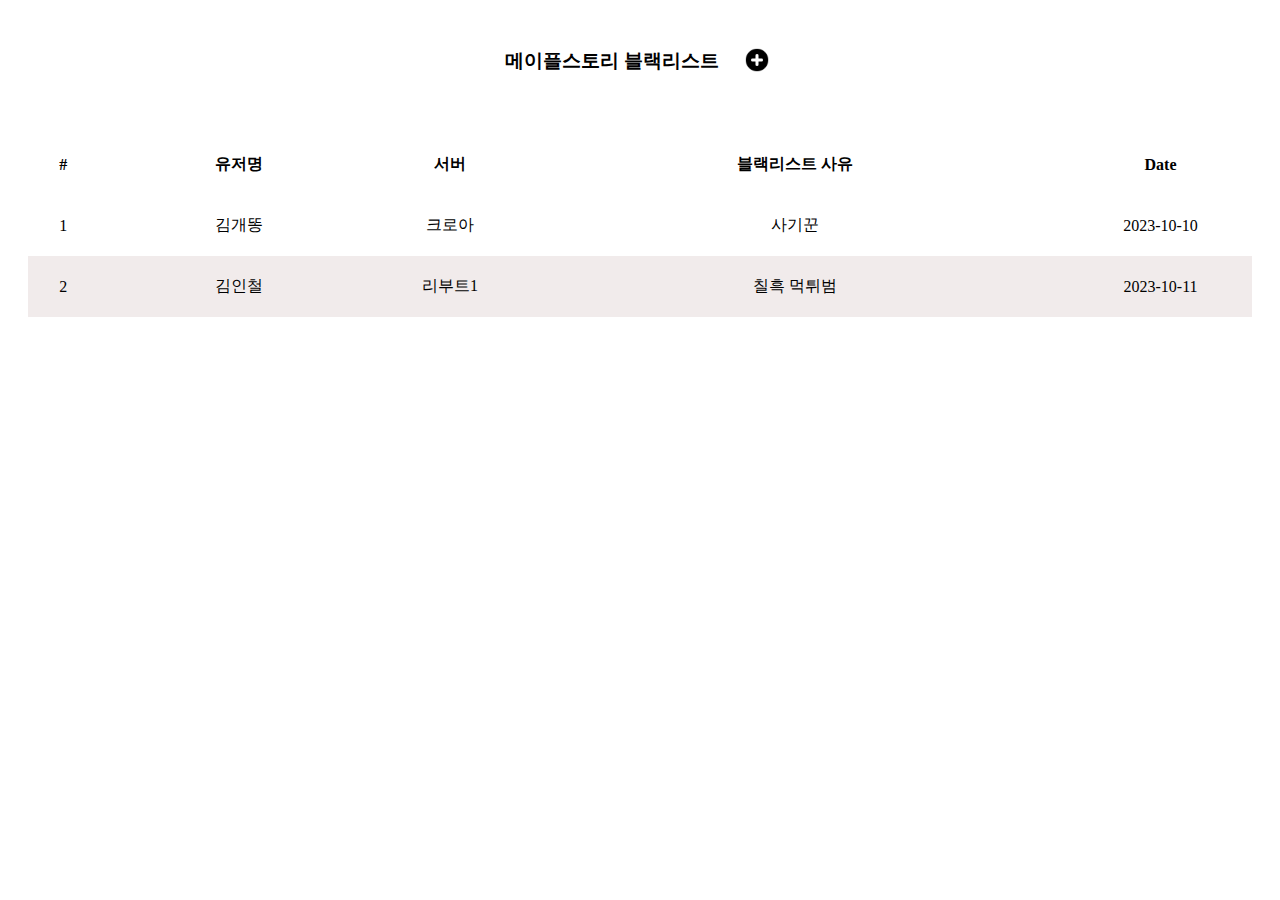
==== index.html @ cdff1c2f "싨프 최종보고서 숙제" ====
<!DOCTYPE html>
<html lang="en">
<head>
    <meta charset="UTF-8">
    <meta name="viewport" content="width=device-width, initial-scale=1.0">
    <title>Document</title>
    <link rel="stylesheet" href="my.css">
 
    <script src="add.js"></script>
</head>

<body>
    <div id="header">
        <a href="index.html">
            <h3>메이플스토리 블랙리스트</h3>
        </a>
        <button>
            <a href="add.html">
                <img id = "addButton" src="img/add.png" alt="+이미지">
            </a>
        </button>
    </div>
    <div id="menu">

    </div>
    <div id="container">
        <table id="t">
            <tr>
                <th>#</td>
                <th>유저명</td>
                <th>서버</td>
                <th>블랙리스트 사유</td>
                <th>Date</td>
            </tr>
            <tr>
                <td><a href="view.html">1</a></td>
                <td><a href="view.html">김개똥</a></td>
                <td><a href="view.html">크로아</a></td>
                <td><a href="view.html">사기꾼</a></td>
                <td><a href="view.html">2023-10-10</a></td>
                
            </tr>
            <tr>
                <td><a href="view.html">2</a></td>
                <td><a href="view.html">김인철</a></td>
                <td><a href="view.html">리부트1</a></td>
                <td><a href="view.html">칠흑 먹튀범</a></td>
                <td><a href="view.html">2023-10-11</a></td>
               
            </tr>
    
        </table>
    </div>
</body>
</html>
---- my.css ----
body{
    display: flex;
    flex-direction: column;
}
#header h3{
    margin-top: 40px;
    margin-bottom: 40px;
    margin-right: 20px;
}
#header{

    justify-content: center;
}
td{
    text-align: center;
}
table{
    width: 100%;
}
tr:nth-child(2n+3){
    background-color: rgb(241, 235, 235)
}
td:nth-child(1){
    width: 5%;
}
td:nth-child(2){
    width: 20%;
}
td:nth-child(3){
    width: 10%;
}
td:nth-child(4){
    width: 39%;
}
td:nth-child(5){
    width: 13%;
}
td:nth-child(6){
    width: 13%;
}
table, tr, th, td{
    padding: 20px;
    border-spacing: 0px;
}
button{
    cursor: pointer;
    border: none;
    background-color: white;
}
img{
    width: 24px;
    height: 24px;
}
#header{
    display: flex;
    flex-direction: row;
}
a{
    text-decoration: none;
    color: black;
}
ul,li{
    list-style-type: none;
}
textarea{
    display: block;
}
#content{
    text-align: center;
}
#character_img{
    margin-top: 20px;
    width: 150px;
    height: 150px;
}
#save{
    margin-left: 40px;
    border: 1px solid black;
    width: 50px;
    background-color: aliceblue;
}
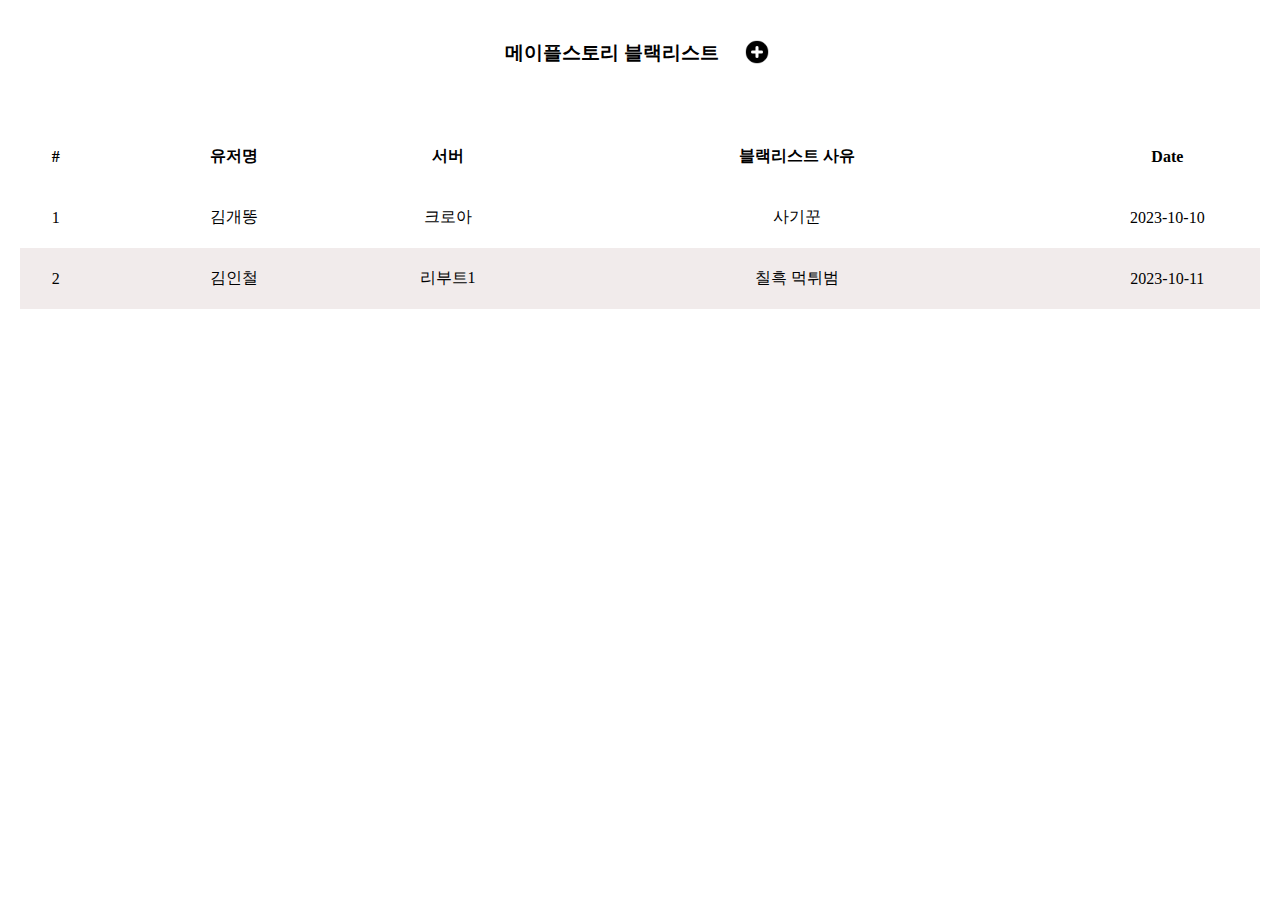
==== commit c3657b9b: "업뎃1" ====
--- a/index.html
+++ b/index.html
@@ -6,7 +6,6 @@
     <title>Document</title>
     <link rel="stylesheet" href="my.css">
  
-    <script src="add.js"></script>
 </head>
 
 <body>
--- a/my.css
+++ b/my.css
@@ -1,6 +1,11 @@
 body{
     display: flex;
     flex-direction: column;
+}
+html,body{
+    margin: 0;
+    height: 100%;
+    display: block;
 }
 #header h3{
     margin-top: 40px;
@@ -79,3 +84,24 @@
     width: 50px;
     background-color: aliceblue;
 }
+#edit_input{
+    width: 200px;
+}
+
+
+#edit_container{
+    height: 100%;
+    font-size: 16px;
+    font-weight: bold;
+    display: flex;
+    justify-content: center;
+    align-items: center;
+}
+#edit_input{
+    vertical-align: middle;
+    margin-left: 10px;
+}
+#edit_button{
+    border: 1px solid black;
+   
+}